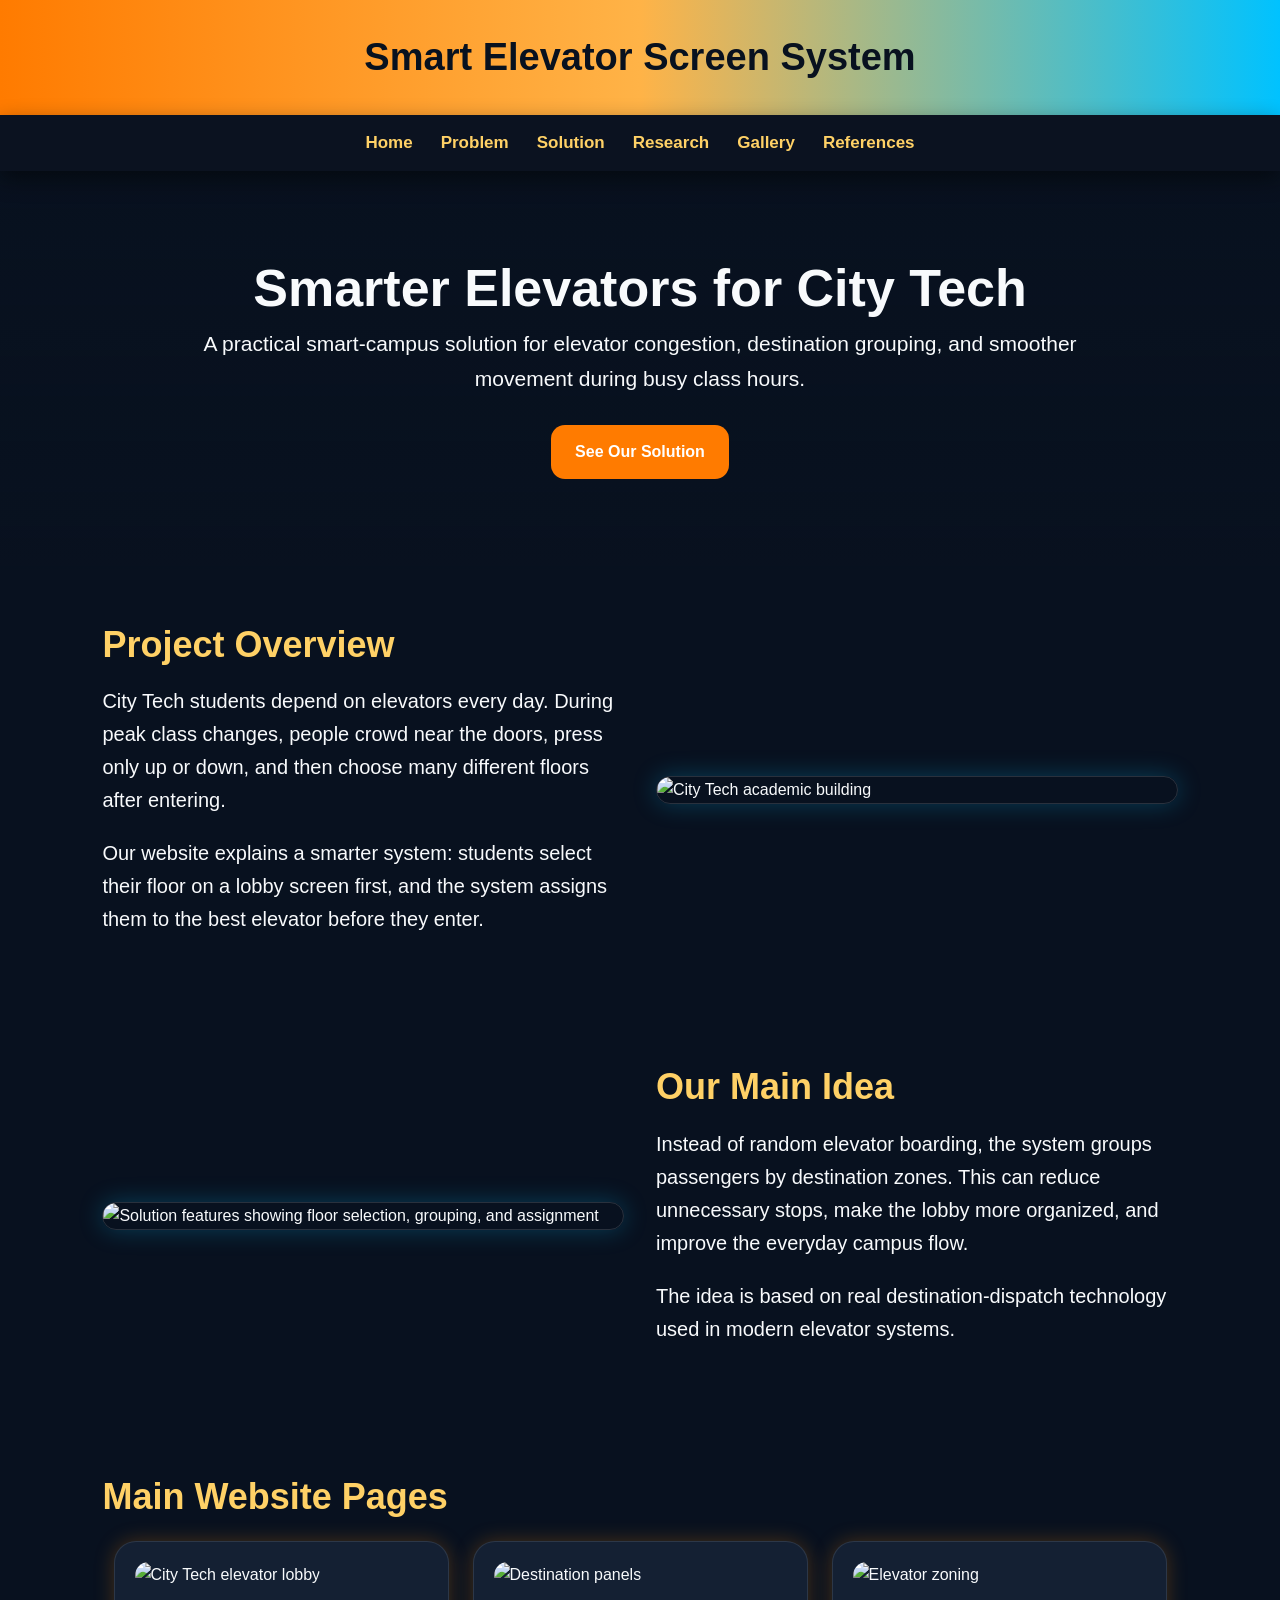
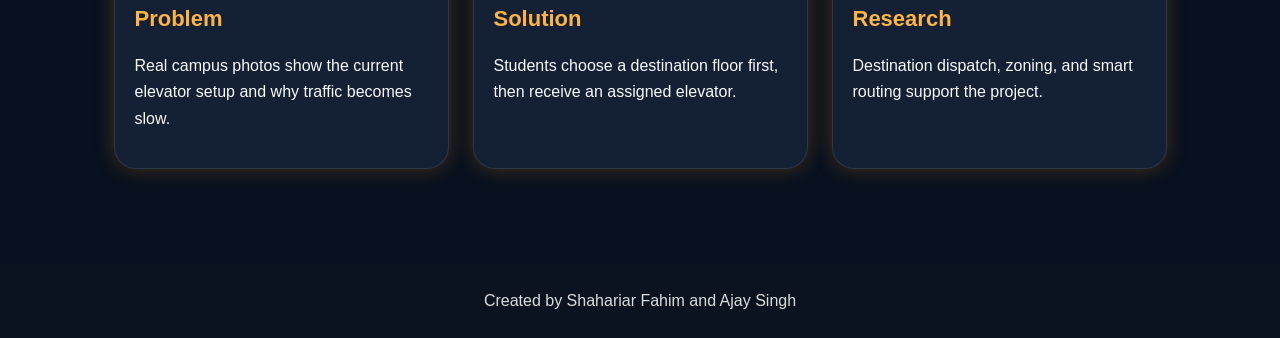
==== index.html @ b8118f6e "Add files via upload" ====
<!DOCTYPE html><html lang="en"><head><meta charset="UTF-8"><meta name="viewport" content="width=device-width,initial-scale=1.0"><title>Smart Elevator Screen System</title><link rel="stylesheet" href="style.css"></head><body><header>Smart Elevator Screen System</header><nav><a href="index.html">Home</a><a href="problem.html">Problem</a><a href="solution.html">Solution</a><a href="research.html">Research</a><a href="gallery.html">Gallery</a><a href="references.html">References</a></nav><div class="hero-city"><h1>Smarter Elevators for City Tech</h1><p>A practical smart-campus solution for elevator congestion, destination grouping, and smoother movement during busy class hours.</p><a class="button" href="solution.html">See Our Solution</a></div><section class="section"><div class="split"><div><h2>Project Overview</h2><p class="lead">City Tech students depend on elevators every day. During peak class changes, people crowd near the doors, press only up or down, and then choose many different floors after entering.</p><p class="lead">Our website explains a smarter system: students select their floor on a lobby screen first, and the system assigns them to the best elevator before they enter.</p></div><img src="assets/images/citytech-building.jpg" alt="City Tech academic building"></div></section><section class="section"><div class="split"><img src="assets/images/solution-features.png" alt="Solution features showing floor selection, grouping, and assignment"><div><h2>Our Main Idea</h2><p class="lead">Instead of random elevator boarding, the system groups passengers by destination zones. This can reduce unnecessary stops, make the lobby more organized, and improve the everyday campus flow.</p><p class="lead">The idea is based on real destination-dispatch technology used in modern elevator systems.</p></div></div></section><section class="section"><h2>Main Website Pages</h2><div class="cards"><div class="card"><img src="assets/images/elevator-lobby.jpg" alt="City Tech elevator lobby"><h3>Problem</h3><p>Real campus photos show the current elevator setup and why traffic becomes slow.</p></div><div class="card"><img src="assets/images/destination-panels.png" alt="Destination panels"><h3>Solution</h3><p>Students choose a destination floor first, then receive an assigned elevator.</p></div><div class="card"><img src="assets/images/elevator-zoning.jpeg" alt="Elevator zoning"><h3>Research</h3><p>Destination dispatch, zoning, and smart routing support the project.</p></div></div></section><div class="footer">Created by Shahariar Fahim and Ajay Singh</div></body></html>
---- style.css ----
*{box-sizing:border-box}html{scroll-behavior:smooth}body{margin:0;font-family:Arial,Helvetica,sans-serif;background:#08111f;color:#f8fafc;line-height:1.65}header{background:linear-gradient(90deg,#ff7b00,#ffb347,#00c2ff);padding:26px 18px;text-align:center;font-size:38px;font-weight:900;color:#08111f}nav{background:#0b1220;padding:14px;text-align:center;position:sticky;top:0;z-index:10;box-shadow:0 8px 22px #0007}nav a{color:#ffd166;text-decoration:none;margin:10px 14px;font-size:17px;font-weight:800}nav a:hover{color:#fff}.hero{padding:105px 30px;text-align:center;background:linear-gradient(#08111fb5,#08111fe8),url('assets/images/manhattan-smart-elevators.png') center/cover}.hero h1{font-size:58px;line-height:1.05;margin:0 0 12px}.hero p{font-size:22px;max-width:950px;margin:auto}.button{display:inline-block;margin-top:28px;padding:14px 24px;background:#ff7b00;color:white;text-decoration:none;border-radius:14px;font-weight:bold}.section{padding:55px 8%}.section h1,.section h2{color:#ffd166;font-size:36px;line-height:1.15;margin:0 0 14px}.lead{font-size:20px;max-width:1100px}.split{display:grid;grid-template-columns:1fr 1fr;gap:32px;align-items:center}.split img,.wide-img{width:100%;border-radius:22px;box-shadow:0 0 25px #00c2ff40;border:1px solid #ffffff22}.cards{display:flex;gap:24px;flex-wrap:wrap;justify-content:center;margin-top:24px}.card{background:#142033;padding:20px;border-radius:22px;width:335px;box-shadow:0 0 20px #ff8c0040;border:1px solid #ffffff1a}.card:hover{transform:translateY(-5px);transition:.25s}.card img{width:100%;height:225px;object-fit:cover;border-radius:16px;margin-bottom:12px}.card.tall img{height:360px;object-fit:cover}.card h3{color:#ffb347;margin:0 0 8px;font-size:22px}.checklist{background:#101b2f;border-left:6px solid #ff7b00;padding:24px;border-radius:18px;font-size:19px}.steps{display:grid;grid-template-columns:repeat(4,1fr);gap:18px;margin-top:25px}.step{background:#142033;border-radius:18px;padding:20px;border:1px solid #ffffff1a}.step b{display:inline-grid;place-items:center;width:36px;height:36px;border-radius:50%;background:#00c2ff;color:#06111f;margin-bottom:10px}.footer{background:#0b1220;padding:24px;text-align:center;margin-top:40px;color:#ddd}.ref a{color:#8be9ff}.note{background:#0d2a3a;border:1px solid #00c2ff55;padding:15px;border-radius:14px}@media(max-width:900px){.hero h1{font-size:38px}.split,.steps{grid-template-columns:1fr}header{font-size:30px}nav a{display:inline-block;margin:7px}.card{width:100%}}

.citytech-img{width:100%;border-radius:24px;box-shadow:0 0 28px #ffb34755;border:1px solid #ffffff33}.source-list p{margin:0 0 18px}.source-list a{color:#8be9ff;font-weight:700}.small{font-size:16px;color:#cbd5e1}.hero-city{padding:90px 30px;text-align:center;background:linear-gradient(#08111faa,#08111ff0),url('assets/images/citytech-building.jpg') center/cover}.hero-city h1{font-size:52px;line-height:1.05;margin:0 0 12px}.hero-city p{font-size:21px;max-width:940px;margin:auto}
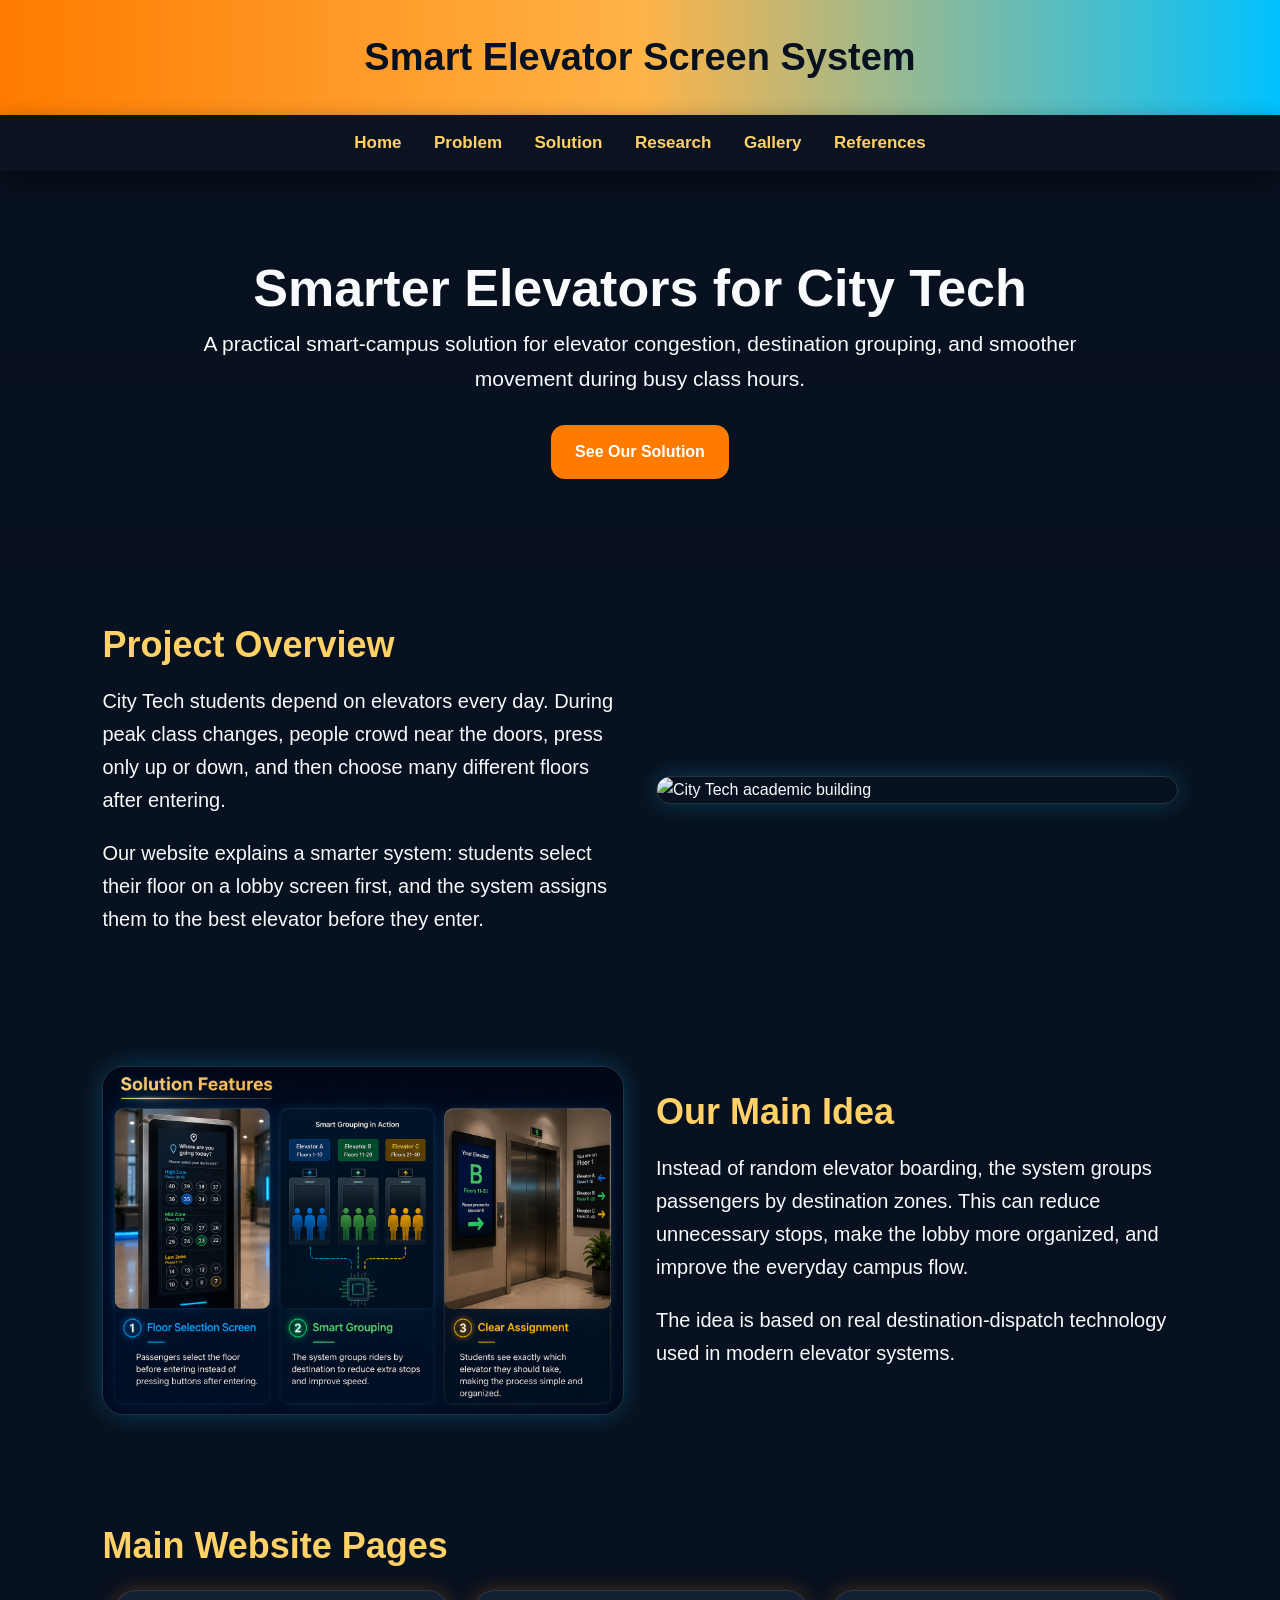
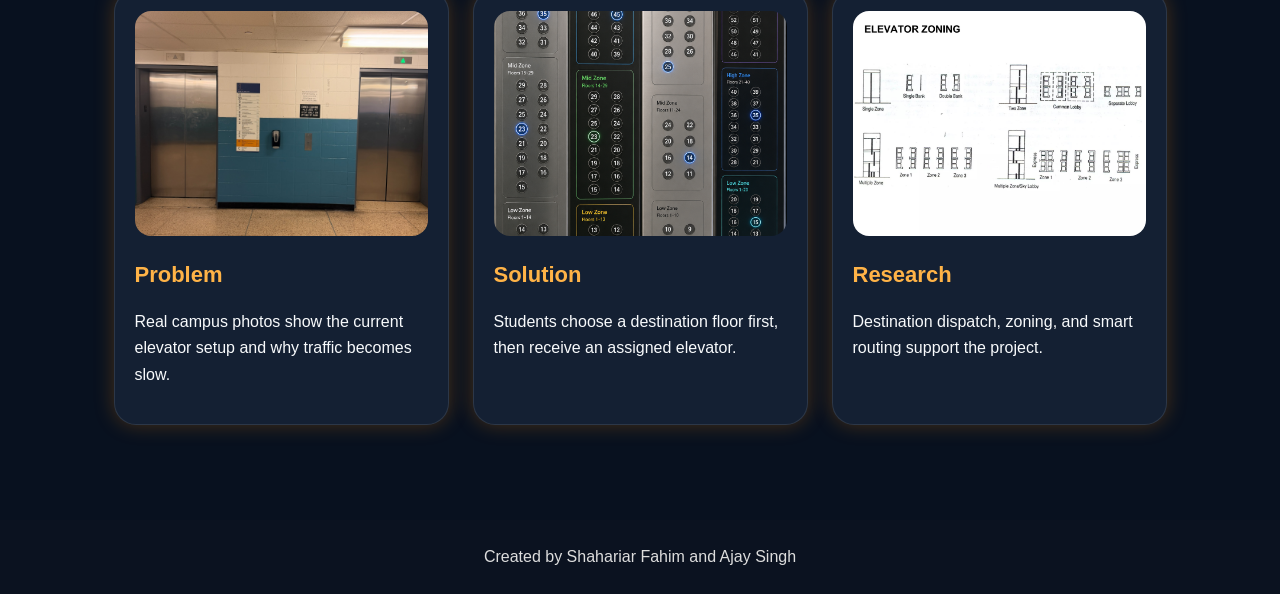
==== commit 49bbf906: "Update index.html" ====
--- a/index.html
+++ b/index.html
@@ -1 +1,143 @@
-<!DOCTYPE html><html lang="en"><head><meta charset="UTF-8"><meta name="viewport" content="width=device-width,initial-scale=1.0"><title>Smart Elevator Screen System</title><link rel="stylesheet" href="style.css"></head><body><header>Smart Elevator Screen System</header><nav><a href="index.html">Home</a><a href="problem.html">Problem</a><a href="solution.html">Solution</a><a href="research.html">Research</a><a href="gallery.html">Gallery</a><a href="references.html">References</a></nav><div class="hero-city"><h1>Smarter Elevators for City Tech</h1><p>A practical smart-campus solution for elevator congestion, destination grouping, and smoother movement during busy class hours.</p><a class="button" href="solution.html">See Our Solution</a></div><section class="section"><div class="split"><div><h2>Project Overview</h2><p class="lead">City Tech students depend on elevators every day. During peak class changes, people crowd near the doors, press only up or down, and then choose many different floors after entering.</p><p class="lead">Our website explains a smarter system: students select their floor on a lobby screen first, and the system assigns them to the best elevator before they enter.</p></div><img src="assets/images/citytech-building.jpg" alt="City Tech academic building"></div></section><section class="section"><div class="split"><img src="assets/images/solution-features.png" alt="Solution features showing floor selection, grouping, and assignment"><div><h2>Our Main Idea</h2><p class="lead">Instead of random elevator boarding, the system groups passengers by destination zones. This can reduce unnecessary stops, make the lobby more organized, and improve the everyday campus flow.</p><p class="lead">The idea is based on real destination-dispatch technology used in modern elevator systems.</p></div></div></section><section class="section"><h2>Main Website Pages</h2><div class="cards"><div class="card"><img src="assets/images/elevator-lobby.jpg" alt="City Tech elevator lobby"><h3>Problem</h3><p>Real campus photos show the current elevator setup and why traffic becomes slow.</p></div><div class="card"><img src="assets/images/destination-panels.png" alt="Destination panels"><h3>Solution</h3><p>Students choose a destination floor first, then receive an assigned elevator.</p></div><div class="card"><img src="assets/images/elevator-zoning.jpeg" alt="Elevator zoning"><h3>Research</h3><p>Destination dispatch, zoning, and smart routing support the project.</p></div></div></section><div class="footer">Created by Shahariar Fahim and Ajay Singh</div></body></html>+<!DOCTYPE html>
+<html lang="en">
+
+<head>
+    <meta charset="UTF-8">
+    <meta name="viewport" content="width=device-width, initial-scale=1.0">
+    <title>Smart Elevator Screen System</title>
+
+    <link rel="stylesheet" href="style.css">
+</head>
+
+<body>
+
+    <header>
+        Smart Elevator Screen System
+    </header>
+
+    <nav>
+        <a href="index.html">Home</a>
+        <a href="problem.html">Problem</a>
+        <a href="solution.html">Solution</a>
+        <a href="research.html">Research</a>
+        <a href="gallery.html">Gallery</a>
+        <a href="references.html">References</a>
+    </nav>
+
+    <div class="hero-city">
+        <h1>Smarter Elevators for City Tech</h1>
+
+        <p>
+            A practical smart-campus solution for elevator congestion,
+            destination grouping, and smoother movement during busy class hours.
+        </p>
+
+        <a class="button" href="solution.html">
+            See Our Solution
+        </a>
+    </div>
+
+    <section class="section">
+        <div class="split">
+
+            <div>
+                <h2>Project Overview</h2>
+
+                <p class="lead">
+                    City Tech students depend on elevators every day.
+                    During peak class changes, people crowd near the doors,
+                    press only up or down, and then choose many different
+                    floors after entering.
+                </p>
+
+                <p class="lead">
+                    Our website explains a smarter system:
+                    students select their floor on a lobby screen first,
+                    and the system assigns them to the best elevator
+                    before they enter.
+                </p>
+            </div>
+
+            <img src="assets/images/citytech-building.jpg"
+                 alt="City Tech academic building">
+
+        </div>
+    </section>
+
+    <section class="section">
+        <div class="split">
+
+            <img src="assets/images/solution-features.png"
+                 alt="Solution features showing floor selection, grouping, and assignment">
+
+            <div>
+                <h2>Our Main Idea</h2>
+
+                <p class="lead">
+                    Instead of random elevator boarding,
+                    the system groups passengers by destination zones.
+                    This can reduce unnecessary stops,
+                    make the lobby more organized,
+                    and improve the everyday campus flow.
+                </p>
+
+                <p class="lead">
+                    The idea is based on real destination-dispatch
+                    technology used in modern elevator systems.
+                </p>
+            </div>
+
+        </div>
+    </section>
+
+    <section class="section">
+
+        <h2>Main Website Pages</h2>
+
+        <div class="cards">
+
+            <div class="card">
+                <img src="assets/images/elevator-lobby.jpg"
+                     alt="City Tech elevator lobby">
+
+                <h3>Problem</h3>
+
+                <p>
+                    Real campus photos show the current elevator setup
+                    and why traffic becomes slow.
+                </p>
+            </div>
+
+            <div class="card">
+                <img src="assets/images/destination-panels.png"
+                     alt="Destination panels">
+
+                <h3>Solution</h3>
+
+                <p>
+                    Students choose a destination floor first,
+                    then receive an assigned elevator.
+                </p>
+            </div>
+
+            <div class="card">
+                <img src="assets/images/elevator-zoning.jpeg"
+                     alt="Elevator zoning">
+
+                <h3>Research</h3>
+
+                <p>
+                    Destination dispatch, zoning,
+                    and smart routing support the project.
+                </p>
+            </div>
+
+        </div>
+    </section>
+
+    <div class="footer">
+        Created by Shahariar Fahim and Ajay Singh
+    </div>
+
+</body>
+</html>
